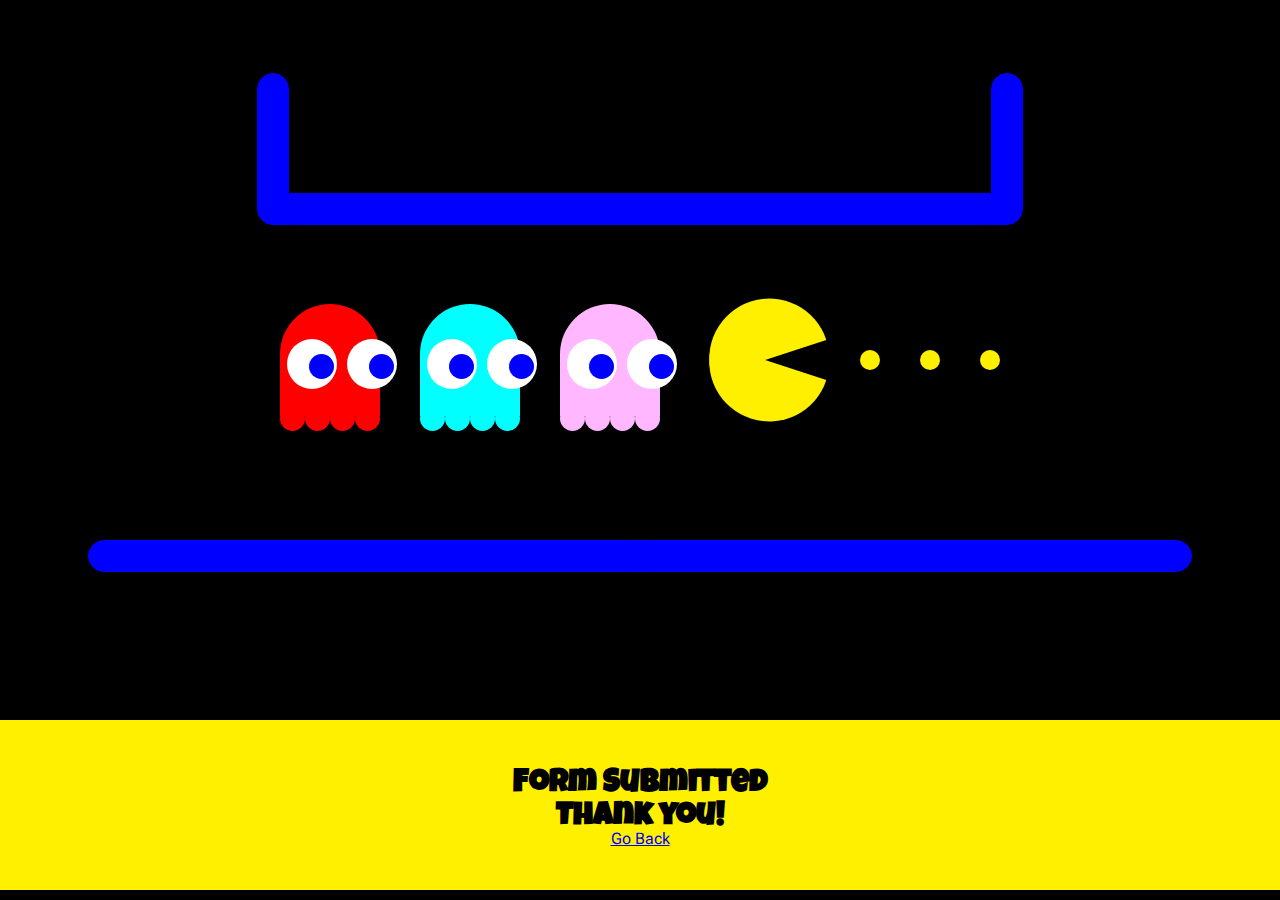
==== response.html @ 26406c90 "Adding Form, Response & Socials" ====
<!DOCTYPE html>
<html lang="en">

<head>
    <meta charset="UTF-8">
    <meta name="viewport" content="width=device-width, initial-scale=1.0">
    <link rel="stylesheet" href="style.css">
    <link rel="preconnect" href="https://fonts.googleapis.com">
    <link rel="preconnect" href="https://fonts.gstatic.com" crossorigin>
    <link
        href="https://fonts.googleapis.com/css2?family=Luckiest+Guy&family=Roboto+Flex:opsz,wght@8..144,100..1000&display=swap"
        rel="stylesheet">
    <title>Picasso Painting - Response</title>
</head>

<body>
    <div class="artwork">
        <!-- GAME BOARD -->
        <div class="float gameBoard">
            <div class="uContainer">
                <div class="uWallLeft"></div>
                <div class="uWallBottom"></div>
                <div class="uWallRight"></div>
            </div>
            <div class="tContainer">
                <div class="tWallLeft"></div>
                <!-- <div class="tWallCenter"></div> -->
                <div class="tWallRight"></div>
            </div>
            <div class="vHallway">
                <div class="vWallLeft"></div>
                <div class="vWallRight"></div>
            </div>

        </div>
        <!-- BLINKY -->
        <div class="ghost">
            <div class="float ghostHead blinky">
            </div>

            <div class="ghostFace">
                <div class="eyesContainer">
                    <div class="eye">
                        <div class="pupil"></div>
                    </div>
                    <div class="eye">
                        <div class="pupil"></div>
                    </div>
                </div>
                <div class="mouth">
                    <div class="lip"></div>
                    <div class="lip"></div>
                    <div class="lip"></div>
                    <div class="lip"></div>
                </div>
            </div>

            <div class="ghostBottom">
                <div class="ghostBalls blinky"></div>
                <div class="ghostBalls blinky"></div>
                <div class="ghostBalls blinky"></div>
                <div class="ghostBalls blinky"></div>
            </div>
        </div>

        <!-- INKY -->
        <div class="ghost">
            <div class="float ghostHead inky">
            </div>

            <div class="ghostFace">
                <div class="eyesContainer">
                    <div class="eye">
                        <div class="pupil"></div>
                    </div>
                    <div class="eye">
                        <div class="pupil"></div>
                    </div>
                </div>
                <div class="mouth">
                    <div class="lip"></div>
                    <div class="lip"></div>
                    <div class="lip"></div>
                    <div class="lip"></div>
                </div>
            </div>

            <div class="ghostBottom">
                <div class="ghostBalls inky"></div>
                <div class="ghostBalls inky"></div>
                <div class="ghostBalls inky"></div>
                <div class="ghostBalls inky"></div>
            </div>
        </div>

        <!-- PINKY -->
        <div class="ghost">
            <div class="float ghostHead pinky">
            </div>

            <div class="ghostFace">
                <div class="eyesContainer">
                    <div class="eye">
                        <div class="pupil"></div>
                    </div>
                    <div class="eye">
                        <div class="pupil"></div>
                    </div>
                </div>
                <div class="mouth">
                    <div class="lip"></div>
                    <div class="lip"></div>
                    <div class="lip"></div>
                    <div class="lip"></div>
                </div>
            </div>

            <div class="ghostBottom">
                <div class="ghostBalls pinky"></div>
                <div class="ghostBalls pinky"></div>
                <div class="ghostBalls pinky"></div>
                <div class="ghostBalls pinky"></div>
            </div>
        </div>

        <!-- PAC-MAN -->
        <div class="pacMan">
            <div class="pacManTop"></div>
            <div class="pacManBottom"></div>

        </div>

        <!-- Pellets -->
        <div class="pellet"></div>
        <div class="pellet"></div>
        <div class="pellet"></div>
    </div>
    <div class="bottomResponse">
        <h1>Form Submitted</h1>
        <h1>Thank you!</h1>
        <a href="index.html">Go Back</a>
    </div>
</body>

</html>
---- style.css ----
body {
    background-color: #000000;
    margin: 0;
    padding: 0;
    display: flex;
    align-items: center;
    justify-content: center;
    background-color: #000000;
    flex-direction: column;
}

.float {
    display: block;
    position: absolute;
}

.artwork {
    /* width: 1680px;
    height: 1050px; */
    width: 100vw;
    height: 80vh;
    display: flex;
    justify-content: center;
    align-items: center;
    gap: 40px;
    /* border: 1px solid #FFFFFF; */
}

.gameBoard {
    top: 0px;
    left: 0px;
    /* width: 1680px;
    height: 1050px; */
    width: 100vw;
    height: 100vh;
    display: flex;
    justify-content: space-between;
    flex-wrap: wrap;
    /* background-color: #111111; */
    
}


/* U-CONTAINER */
.uContainer {
    /* position: absolute;
    bottom: 65%; */
    width: 100vw;
    height: 25vh;
    /* width: 900px;
    height: 150px; */
    display: flex;
    justify-content: center;
    align-items: end;
    /* align-self: flex-start; */
    gap: -125px;
}

.uWallLeft {
    width: 30px;
    height: 150px;
    border: 1px solid #0000FF;
    background-color: #0000FF;
    border-radius: 300px 300px 0 300px;
}

.uWallRight {
    width: 30px;
    height: 150px;
    border: 1px solid #0000FF;
    background-color: #0000FF;
    border-radius: 300px 300px 300px 0;
}

.uWallBottom {
    width: 700px;
    height: 30px;
    border: 1px solid #0000FF;
    background-color: #0000FF;
    border-radius: 0px;
}


/* T-CONTAINER */
.tContainer {
    /* position: absolute;
    top: 66%; */
    width: 100vw;
    height: 40vh;
    /* width: 900px;
    height: 150px; */
    display: flex;
    justify-content: center;
    align-items: start;
    align-self: flex-end;
}

.tWallCenter {
    width: 30px;
    height: 200px;
    border: 1px solid #0000FF;
    background-color: #0000FF;
    border-radius: 0 0 300px 300px;
}

.tWallLeft {
    width: 550px;
    height: 30px;
    border: 1px solid #0000FF;
    background-color: #0000FF;
    border-radius: 300px 0 0 300px;
}

.tWallRight {
    width: 550px;
    height: 30px;
    border: 1px solid #0000FF;
    background-color: #0000FF;
    border-radius: 0 300px 300px 0;
}

.vHallway {
    visibility: hidden;
    display: none;
}


/* GHOST -- START */
.ghost {
    display: flex;
    flex-wrap: wrap;
    justify-content: start;
    width: 100px;
    height: 112px;
    z-index: 20;
    /* background-color: cyan; */
    flex-grow: 0;
}

.ghostHead {
    width: 100px;
    height: 112px;
    height: 112px;
    /* background-color: #FF0000; */
    border-radius: 100px 100px 0px 0px;
    /* transform: skew(-5deg); */
}

.ghostFace {
    width: 100px;
    height: 100px;
    display: flex;
    flex-direction: column;
    justify-content: flex-end;
    align-items: center;
    gap: 5px;
    margin-left: 12px;
    /* background-color: #FF0000; */
}

.eyesContainer {
    width: 130px;
    height: 50px;
    display: flex;
    align-items: center;
    justify-content: space-evenly;
    z-index: 20;
    /* margin-left: 10px; */
    /* background-color: yellow; */
}

.eye {
    width: 50px;
    height: 50px;
    border-radius: 100px;
    background-color: #FFFFFF;
}

.pupil {
    display: block;
    position: relative;
    width: 25px;
    height: 25px;
    top: 15px;
    left: 22px;
    border-radius: 100px;
    background-color: #0000FF;
}

.mouth {
    display: flex;
}

.lip {
    width: 10px;
    height: 10px;
}

.ghostBottom {
    width: 100px;
    height: 13px;
    display: flex;
    justify-content: space-between;
    align-items: end;
    bottom: 0px;
    margin-top: 14px;
}

.ghostBalls {
    width: 25px;
    height: 25px;
    border-radius: 100px;
    /* background-color: #FF0000; */
}

.blinky {
    background-color: #FF0000;
}

.pinky {
    background-color: #FFB8FF;
}

.inky {
    background-color: #00FFFF;
}

/* GHOST -- END */




.pacMan {
    width: 120px;
    height: 120px;
}

.pacManTop {
    width: 120px;
    height: 60px;
    background-color: #FFF000;
    border-radius: 200px 200px 0 0;
    transform: rotate(-18deg);
}

.pacManBottom {
    width: 120px;
    height: 60px;
    background-color: #FFF000;
    border-radius: 0 0 200px 200px;
    transform: rotate(18deg);
}

.pellet {
    width: 20px;
    height: 20px;
    background-color: #FFF000;
    border-radius: 100px;

}



/* FORM START */
footer {
    display: flex;
    width: 100%;
    justify-content: center;
    align-items: center;
}

.social {
    /* position: fixed; */
    bottom: 0px;
    width: 50%;
    height: 100px;
    background-color: #000000;
    display: flex;
    align-items: center;
    justify-content: center;
    gap: 40px;
}

.social img {
    width: 50px;
    height: 50px;
    /* filter: url(~"data:image/svg+xml;utf8,<svg xmlns=\'http://www.w3.org/2000/svg\'><filter id=\'grayscale\'><feColorMatrix type=\'matrix\' values=\'0.3333 0.3333 0.3333 0 0 0.3333 0.3333 0.3333 0 0 0.3333 0.3333 0.3333 0 0 0 0 0 1 0\'/></filter></svg>#grayscale"); */
    -webkit-filter: grayscale(100%);
    -moz-filter:    grayscale(100%);
    -ms-filter:     grayscale(100%);
    -o-filter:      grayscale(100%);
    filter: gray;
    transition: .25s; 
}

.social img:hover {
    filter: none;
    -webkit-filter: grayscale(0%);
    -moz-filter:    grayscale(0%);
    -ms-filter:     grayscale(0%);
    -o-filter:      grayscale(0%);
    cursor: pointer;
    transition: .25s; 
}

.bottomForm {
    position: fixed;
    bottom: 0;
    display: flex;
    flex-direction: column;
    /* flex-wrap: wrap; */
    width: 100%;
    height: 170px;
    background-color: #FFF000;
    z-index: 30;
    justify-content: start;
    align-items: center;
    font-family: "Roboto Flex", serif;
}

input {
    width: 200px;
    align-self: stretch;    
}
h1, h2, h3 {
    font-family: "Luckiest Guy";
    margin: 5px 0px -5px 0px;
    padding: 0;
}

.bottomResponse {
    /* position: fixed; */
    bottom: 0;
    display: flex;
    flex-direction: column;
    /* flex-wrap: wrap; */
    width: 100%;
    height: 170px;
    background-color: #FFF000;
    z-index: 30;
    justify-content: center;
    align-items: center;
    font-family: "Roboto Flex", serif;
}

@font-face {
    font-family: "Luckiest Guy", serif;
    font-weight: 400;
    font-style: normal;
}

@font-face {
    font-family: "Roboto Flex", serif;
    font-optical-sizing: auto;
    font-weight: 100;
    font-style: normal;
    font-variation-settings:
        "slnt" 0,
        "wdth" 100,
        "GRAD" 0,
        "XOPQ" 96,
        "XTRA" 468,
        "YOPQ" 79,
        "YTAS" 750,
        "YTDE" -203,
        "YTFI" 738,
        "YTLC" 514,
        "YTUC" 712;
}


/* FORM END */




/* RESPONSIVE START */

@media (min-aspect-ratio: 16/9) {
    .blinky {
        background-color: #0000FF;
    }

    .pinky {
        background-color: #0000FF;
    }

    .inky {
        background-color: #0000FF;
    }

    .ghost {
        justify-content: end;
    }

    .ghostHead {
        /* align-items: center;     */
        /* justify-content: flex-start; */
        /* background-color: #FF0000; */
        flex-wrap: wrap;
        align-items: baseline;
        justify-content: end;
        border-radius: 100px 100px 0px 0px;
    }

    .eyesContainer {
        /* margin-right: 30px; */
        /* gap: 5%; */
    }

    .eye {
        width: 40px;
        height: 40px;
        border-radius: 6px;
        background-color: #FFFFFF;
    }

    .pupil {
        border-radius: 0;
        left: 5px;
        width: 15px;
        height: 15px;
        /* background-color: #FFFFFF; */
    }

    .ghostFace {
        margin-right: 12px;
    }

    .mouth {
        gap: 3px;
    }

    .lip:nth-child(odd) {
        border-top: 1px solid #FFFFFF;
        border-right: 1px solid #FFFFFF;
        rotate: -45deg;
    }

    .lip:nth-child(even) {
        border-top: 1px solid #FFFFFF;
        border-right: 1px solid #FFFFFF;
        rotate: -45deg;
    }

    .pacManTop {
        transform: rotate(18deg);
    }

    .pacManBottom {
        transform: rotate(-18deg);
    }

    .pellet{
        display: none;
    }
}

/* @media screen and (min-width:300px) and (min-height: 600px) { */
@media (max-aspect-ratio: 3/4) {
    .artwork {
        flex-direction: column;
    }

    .ghostFace {
        margin-left: 0px;
    }

    .pupil {
        top: 20px;
        left: 13px;
    }

    .pacMan {
        width: 120px;
        height: 120px;
        display: flex;
    }

    .pacManTop {
        height: 120px;
        width: 60px;
        left: 36%;
        border-radius: 200px 0px 0 200px;
        transform: rotate(18deg);
    }

    .pacManBottom {
        height: 120px;
        width: 60px;
        left: 50%;
        border-radius: 0 200px 200px 0;
        transform: rotate(-18deg);
    }

    .tContainer,
    .uContainer {
        visibility: hidden;
        display: none;
    }

    .gameBoard {
        /* flex-direction: column; */
        align-items: center;
        justify-content: center;

    }

    .vHallway {
        visibility: visible;
        height: 100vh;
        width: 100vw;
        display: flex;
        justify-content: space-around;
        align-items: center;
        /* gap: 50%; */

    }

    .vWallLeft, .vWallRight {
        width: 30px;
        height: 90%;
        border: 1px solid #0000FF;
        background-color: #0000FF;
        border-radius: 300px;
    }


}

@media screen and (min-width:480px) and (min-height: 320px) {
    .body {
        transform: scale(.5);
    }
}

/* RESPONSIVE END */
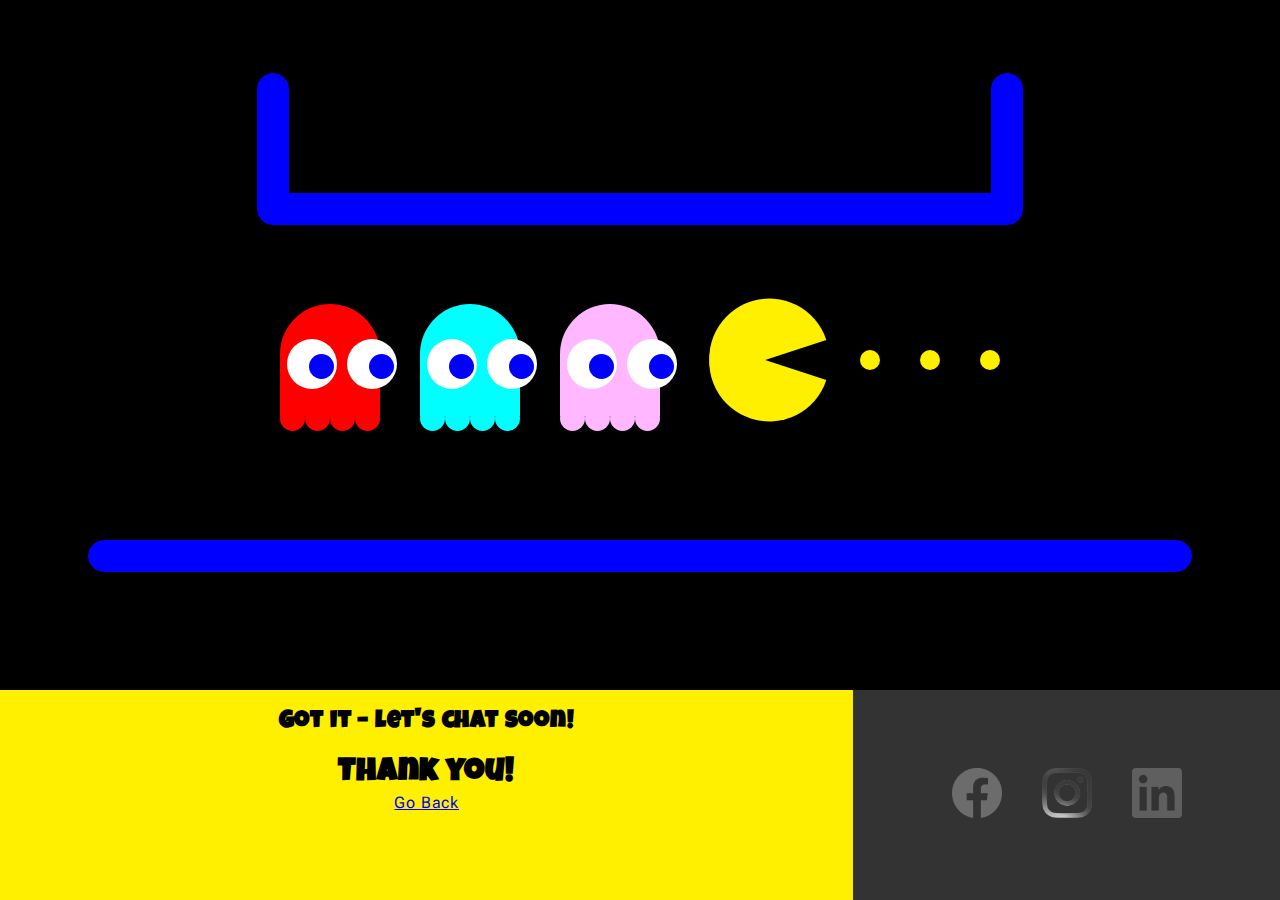
==== commit 37a4caf3: "Updated Forms function in index.html & response.html" ====
--- a/response.html
+++ b/response.html
@@ -135,11 +135,19 @@
         <div class="pellet"></div>
         <div class="pellet"></div>
     </div>
-    <div class="bottomResponse">
-        <h1>Form Submitted</h1>
-        <h1>Thank you!</h1>
-        <a href="index.html">Go Back</a>
-    </div>
+
+    <footer>
+        <div class="bottomResponse">
+            <h2>Got it – let's chat soon!</h2>
+            <h1>Thank you!</h1>
+            <a href="index.html">Go Back</a>
+        </div>
+            <div class="social">
+            <a href="https://www.facebook.com/kirkmendoza/" target="_blank"><img class="icon" src="images/facebook.png" alt="facebook" /></a>
+            <a href="https://www.instagram.com/mendoza_kirk/" target="_blank"><img class="icon" src="images/instagram.png" alt="instagram" /></a>
+            <a href="https://www.linkedin.com/in/kirkmendoza/" target="_blank"><img class="icon" src="images/linkedin.png" alt="linkedin" /></a>
+        </div>
+    </footer>
 </body>
 
 </html>--- a/style.css
+++ b/style.css
@@ -264,17 +264,21 @@
 /* FORM START */
 footer {
     display: flex;
+    bottom: 0;
     width: 100%;
+    height: 210px;
     justify-content: center;
     align-items: center;
+    background-color: #333333;
+    z-index: 50;
+    position: fixed;
 }
 
 .social {
     /* position: fixed; */
     bottom: 0px;
     width: 50%;
-    height: 100px;
-    background-color: #000000;
+    height: 210px;
     display: flex;
     align-items: center;
     justify-content: center;
@@ -304,43 +308,41 @@
 }
 
 .bottomForm {
-    position: fixed;
-    bottom: 0;
     display: flex;
     flex-direction: column;
-    /* flex-wrap: wrap; */
-    width: 100%;
-    height: 170px;
+    width: 50%;
+    height: 210px;
     background-color: #FFF000;
     z-index: 30;
     justify-content: start;
     align-items: center;
     font-family: "Roboto Flex", serif;
+    letter-spacing: .05em;
 }
 
 input {
     width: 200px;
     align-self: stretch;    
 }
+
 h1, h2, h3 {
     font-family: "Luckiest Guy";
-    margin: 5px 0px -5px 0px;
+    text-align: center;
+    margin: 20px 0px 3px 0px;
     padding: 0;
 }
 
 .bottomResponse {
-    /* position: fixed; */
-    bottom: 0;
     display: flex;
     flex-direction: column;
-    /* flex-wrap: wrap; */
     width: 100%;
-    height: 170px;
+    height: 210px;
     background-color: #FFF000;
     z-index: 30;
-    justify-content: center;
+    justify-content: start;
     align-items: center;
     font-family: "Roboto Flex", serif;
+    letter-spacing: .05em;
 }
 
 @font-face {
@@ -525,6 +527,30 @@
         border-radius: 300px;
     }
 
+    footer {
+        flex-direction: column;
+        height: 300px;
+    }
+    form label, form br {
+        display: none;
+    }
+    form {
+        display: flex;
+        flex-wrap: nowrap;
+        flex-direction: column;
+        /* align-items: center; */
+    }
+
+    .bottomForm, .social {
+        width: 100%;
+    }
+    .social {
+        height: 200px;
+    }
+    .pellet {
+        min-height: 20px;
+    }
+
 
 }
 
